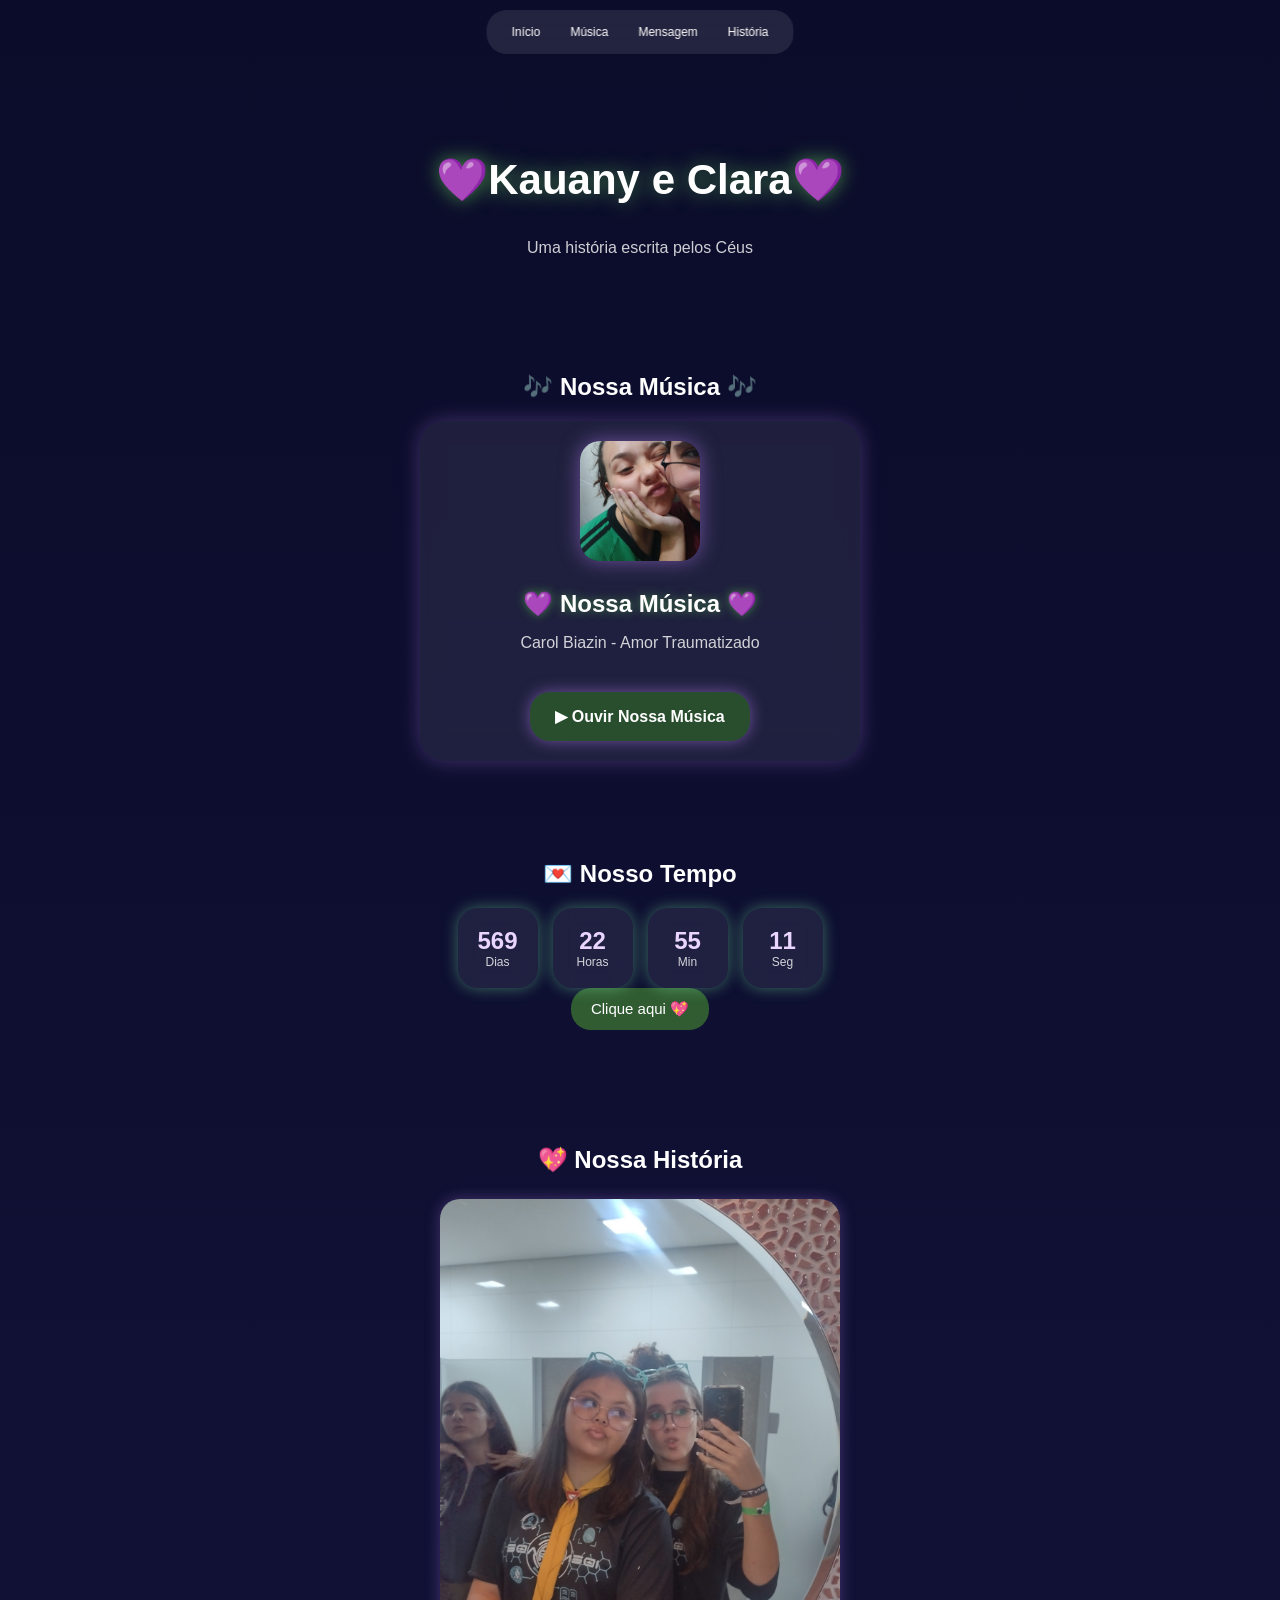
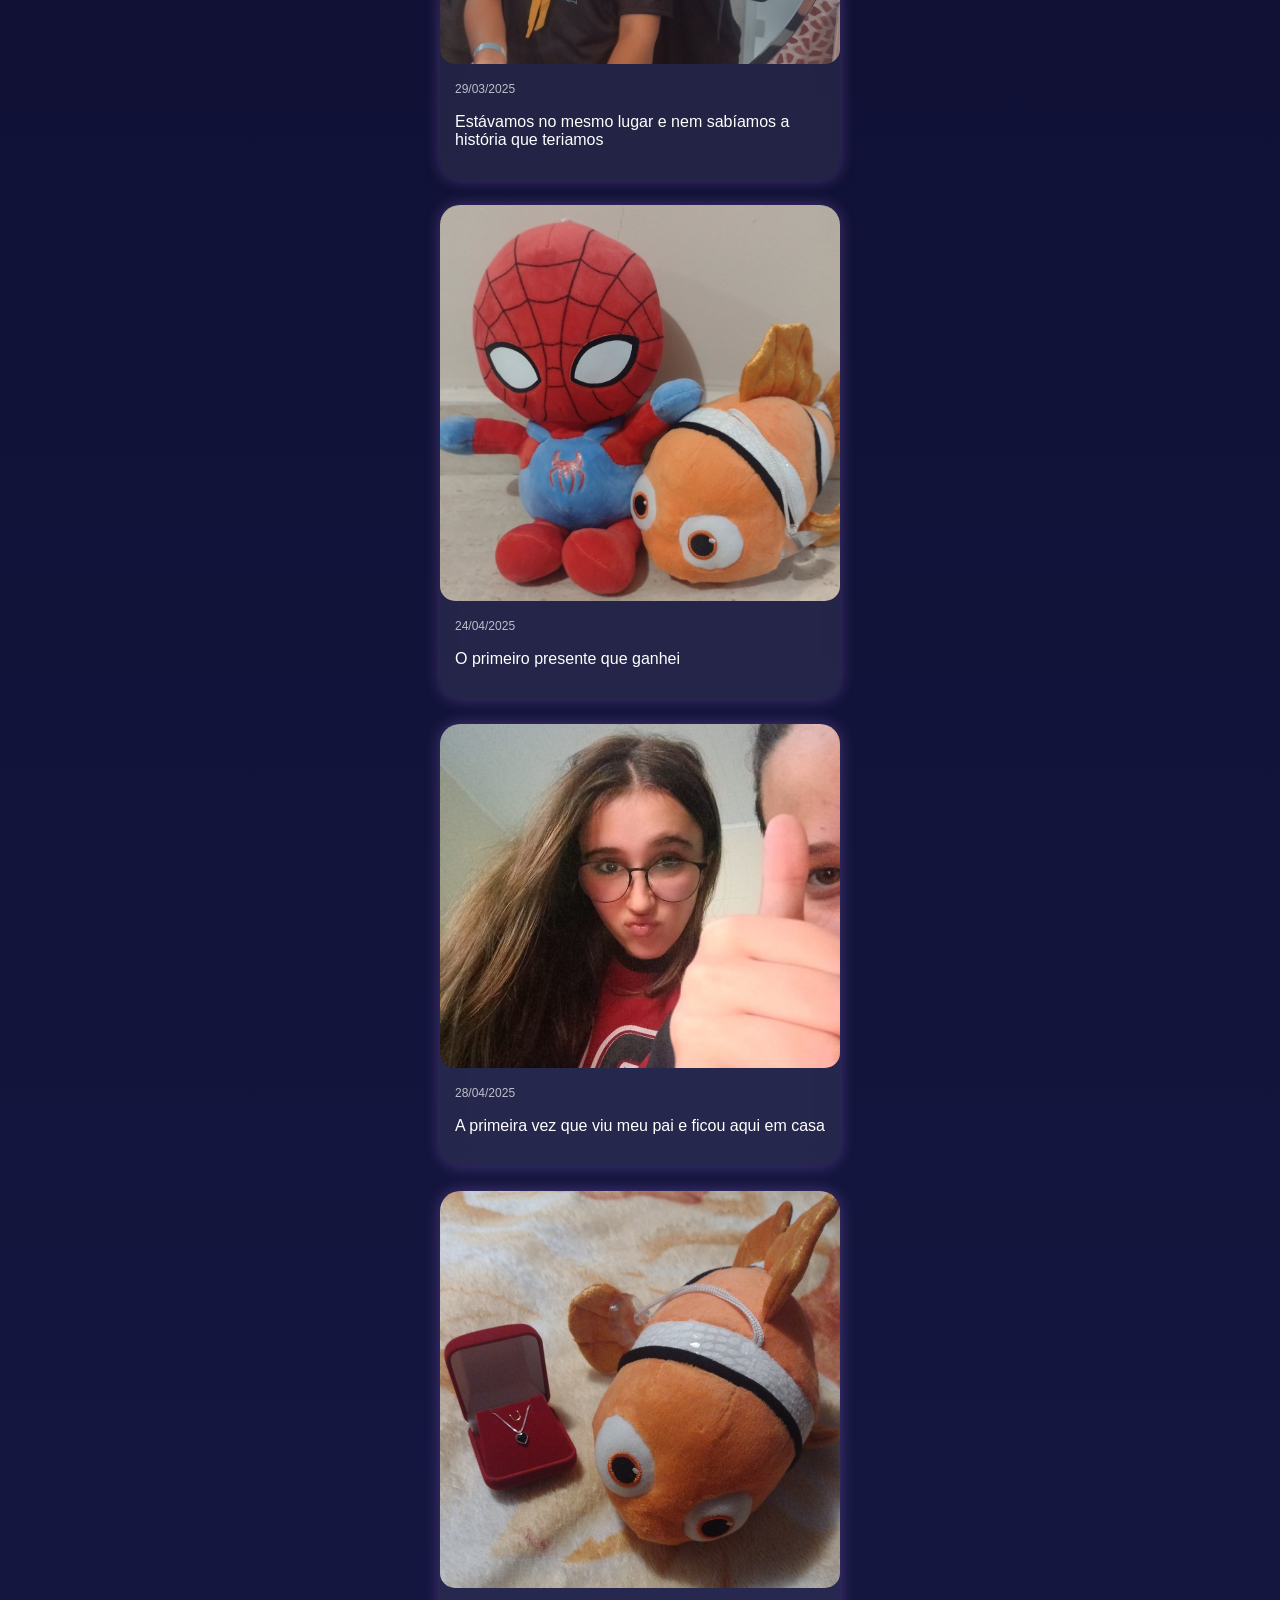
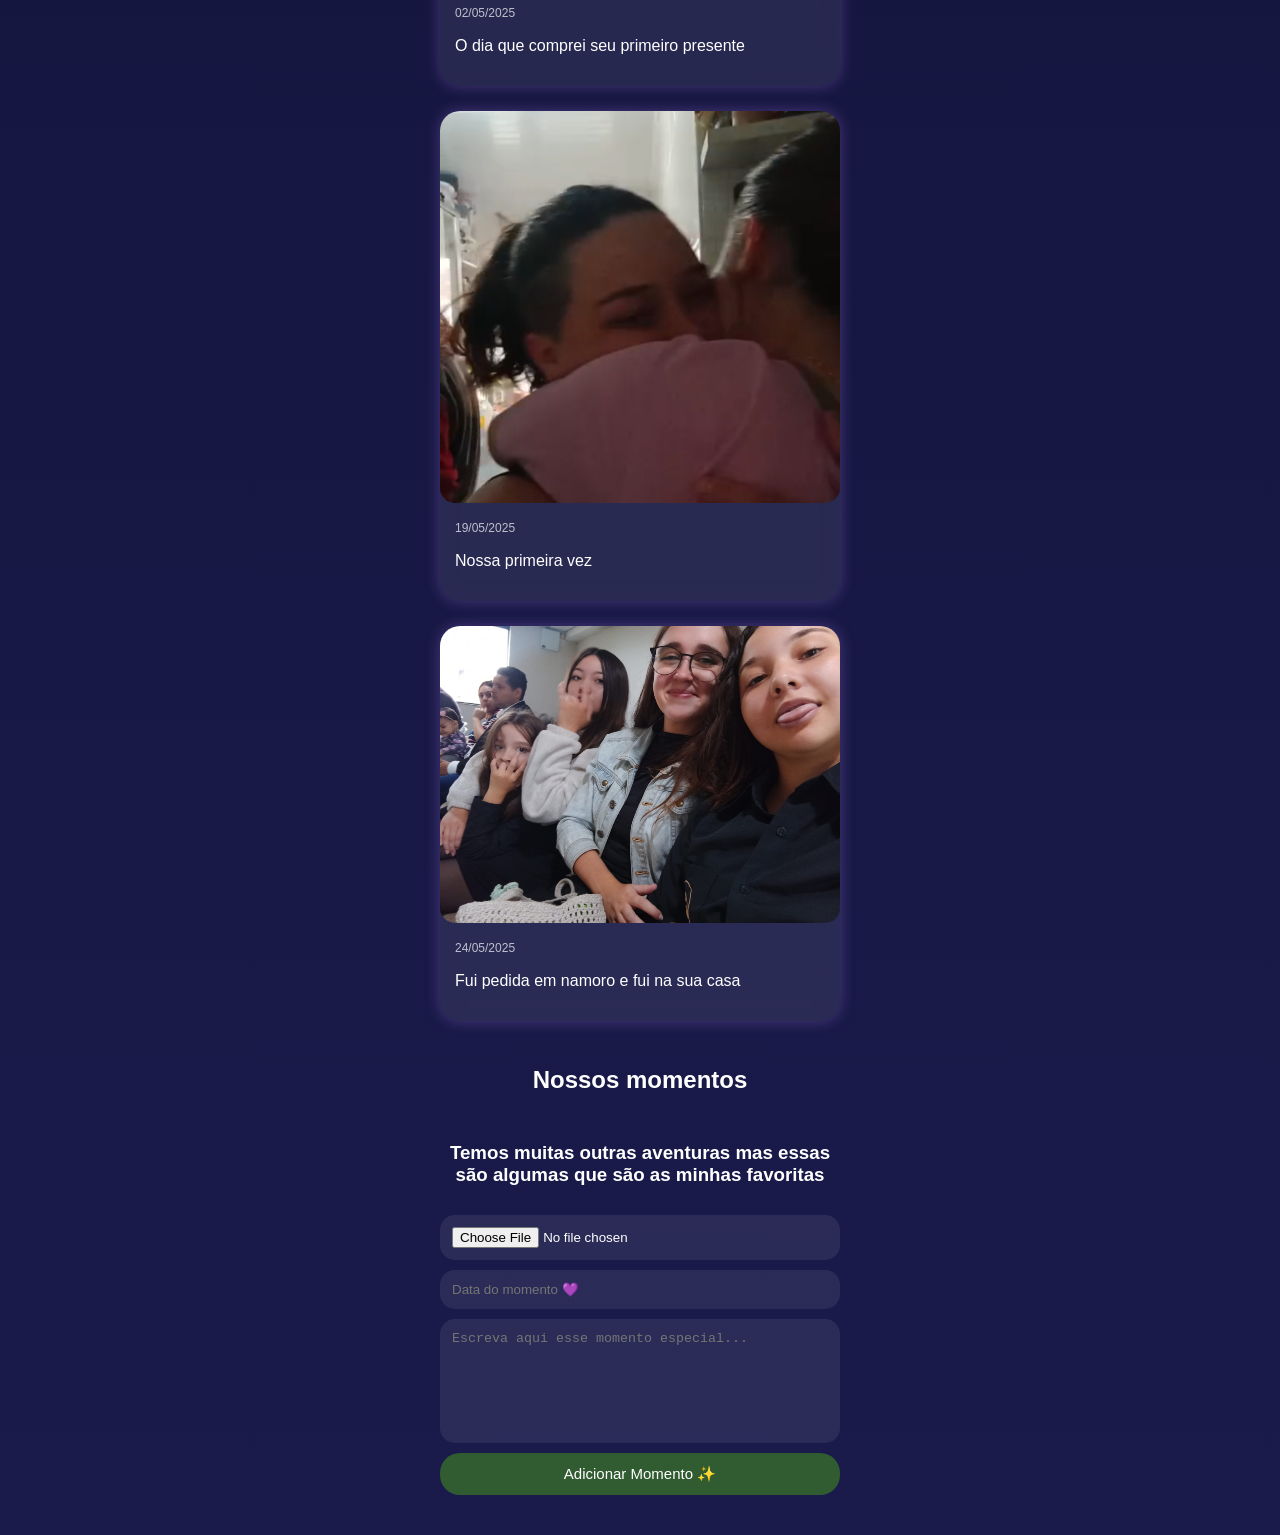
==== home.htm @ 556c8dc6 "Add files via upload" ====
<!DOCTYPE html>
<html lang="pt-br">
<head>
  <meta charset="UTF-8">
  <meta name="viewport" content="width=device-width, initial-scale=1.0">
  <title>💜 Nosso Amor</title>
  <link rel="stylesheet" href="style.css">
</head>
<body>

<!-- MENU -->
<div class="menu">
  <a href="#inicio">Início</a>
  <a href="#musica"> Música</a>
  <a href="#mensagem"> Mensagem</a>
  <a href="#historia"> História</a>
</div>

<!-- INÍCIO -->
<section id="inicio" class="secao inicio animar">
  <h1>💜Kauany e Clara💜</h1>
  <p class="subtitulo">Uma história escrita pelos Céus</p>
</section>

<!-- MÚSICA -->
<section id="musica" class="secao animar fade-left">

  <h2>🎶 Nossa Música 🎶</h2>

  <div class="youtube-box">

    <img src="img/5.jpg" class="youtube-capa">

    <h3>💜 Nossa Música 💜</h3>

    <p>Carol Biazin - Amor Traumatizado</p>
    <a 
  href="https://youtu.be/Yb9rPuGVSrU?si=oQ5qHIUNDb4w5OHf"
  target="_blank"
  class="youtube-btn"
>
  ▶ Ouvir Nossa Música
</a>
  </div>

</section>
<!-- MENSAGEM -->
<section id="mensagem" class="secao animar fade-right">
  <h2>💌 Nosso Tempo</h2>

  <div class="contador">

    <div class="tempo">
      <span id="dias">0</span>
      <p>Dias</p>
    </div>

    <div class="tempo">
      <span id="horas">0</span>
      <p>Horas</p>
    </div>

    <div class="tempo">
      <span id="minutos">0</span>
      <p>Min</p>
    </div>

    <div class="tempo">
      <span id="segundos">0</span>
      <p>Seg</p>
    </div>

  </div>
</div>
  <button onclick="mostrarMensagem()" class="btn-msg">
    Clique aqui 💖
  </button>

  <p id="texto"></p>
</section>

<!-- HISTÓRIA -->
<section id="historia" class="secao animar">
  <h2>💖 Nossa História</h2>

  <div class="momento animar visivel">
  <img src="img/1.jpg">

  <div class="conteudo-momento">
    <span class="data">29/03/2025</span>

    <p>
      Estávamos no mesmo lugar e nem sabíamos a história que teriamos
    </p>
  </div>
</div>

<div class="momento animar visivel">
  <img src="img/2.jpg">

  <div class="conteudo-momento">
    <span class="data">24/04/2025</span>

    <p>
      O primeiro presente que ganhei
    </p>
  </div>
</div>

<div class="momento animar visivel">
  <img src="img/3.jpg">

  <div class="conteudo-momento">
    <span class="data">28/04/2025</span>

    <p>
      A primeira vez que viu meu pai e ficou aqui em casa
    </p>
  </div>
</div>

<div class="momento animar visivel">
  <img src="img/8.jpg">

  <div class="conteudo-momento">
    <span class="data">02/05/2025</span>

    <p>
      O dia que comprei seu primeiro presente 
    </p>
  </div>
</div>

<div class="momento animar visivel">
  <img src="img/7.png">

  <div class="conteudo-momento">
    <span class="data">19/05/2025</span>

    <p>
      Nossa primeira vez
    </p>
  </div>
</div>

<div class="momento animar visivel">
  <img src="img/4.jpg">

  <div class="conteudo-momento">
    <span class="data">24/05/2025</span>

    <p>
      Fui pedida em namoro e fui na sua casa
    </p>
  </div>
</div>

  <!-- FORMULÁRIO -->
  <div class="formulario">
    <h2>Nossos momentos</h2>
          <h3>Temos muitas outras aventuras mas essas são algumas que são as minhas favoritas</h3>
    <input type="file" id="fotoInput" accept="image/*">

    <input type="text" id="dataInput" placeholder="Data do momento 💜">

    <textarea id="textoInput" placeholder="Escreva aqui esse momento especial..."></textarea>

    <button onclick="adicionarMomento()">
      Adicionar Momento ✨
    </button>
  </div>

  <!-- MOMENTOS -->
  <div id="listaMomentos"></div>
</section>

<script>
// MÚSICA
function toggleMusica() {
  const audio = document.getElementById("audio");
  const btn = document.querySelector(".play-btn");

  if (audio.paused) {
    audio.play();
    btn.innerHTML = "⏸";
  } else {
    audio.pause();
    btn.innerHTML = "▶";
  }
}

// DATA DO RELACIONAMENTO
const dataInicio = new Date("2025-05-15T00:00:00");

function atualizarContador() {

  const agora = new Date();

  const diferenca = agora - dataInicio;

  const dias = Math.floor(diferenca / (1000 * 60 * 60 * 24));

  const horas = Math.floor(
    (diferenca / (1000 * 60 * 60)) % 24
  );

  const minutos = Math.floor(
    (diferenca / (1000 * 60)) % 60
  );

  const segundos = Math.floor(
    (diferenca / 1000) % 60
  );

  document.getElementById("dias").innerHTML = dias;
  document.getElementById("horas").innerHTML = horas;
  document.getElementById("minutos").innerHTML = minutos;
  document.getElementById("segundos").innerHTML = segundos;
}

setInterval(atualizarContador, 1000);

atualizarContador();
// TEXTO
function mostrarMensagem() {
  const texto = "Eu te amo infinitamente 💖";
  const el = document.getElementById("texto");

  el.innerHTML = "";

  let i = 0;

  function digitar() {
    if (i < texto.length) {
      el.innerHTML += texto[i];
      i++;
      setTimeout(digitar, 50);
    }
  }

  digitar();
}

// SLIDESHOW
let index = 0;
const slides = document.querySelectorAll(".slide");

setInterval(() => {
  slides[index].classList.remove("active");

  index = (index + 1) % slides.length;

  slides[index].classList.add("active");
}, 3000);

// ANIMAÇÃO AO ROLAR
const elementos = document.querySelectorAll(".animar");

function animarScroll() {
  const alturaTela = window.innerHeight;

  elementos.forEach(el => {
    const posicao = el.getBoundingClientRect().top;

    if (posicao < alturaTela - 50) {
      el.classList.add("visivel");
    }
  });
}

window.addEventListener("scroll", animarScroll);
animarScroll();

// SALVAR MOMENTOS
let momentos = JSON.parse(localStorage.getItem("momentos")) || [];

function renderizarMomentos() {
  const lista = document.getElementById("listaMomentos");
  lista.innerHTML = "";

  momentos.forEach((momento, index) => {
    lista.innerHTML += `
      <div class="momento animar visivel">
        <img src="${momento.foto}">

        <div class="conteudo-momento">
          <span class="data">${momento.data}</span>

          <p>${momento.texto}</p>

          <button class="remover-btn" onclick="removerMomento(${index})">
            Remover 🗑
          </button>
        </div>
      </div>
    `;
  });
}

function adicionarMomento() {
  const foto = document.getElementById("fotoInput").files[0];
  const data = document.getElementById("dataInput").value;
  const texto = document.getElementById("textoInput").value;

  if (!foto || !data || !texto) {
    alert("Preencha tudo 💖");
    return;
  }

  const reader = new FileReader();

  reader.onload = function(e) {
    momentos.push({
      foto: e.target.result,
      data,
      texto
    });

    localStorage.setItem("momentos", JSON.stringify(momentos));

    renderizarMomentos();

    document.getElementById("fotoInput").value = "";
    document.getElementById("dataInput").value = "";
    document.getElementById("textoInput").value = "";
  }

  reader.readAsDataURL(foto);
}

function removerMomento(index) {
  momentos.splice(index, 1);

  localStorage.setItem("momentos", JSON.stringify(momentos));

  renderizarMomentos();
}

renderizarMomentos();
</script>

</body>
</html>
---- style.css ----
html {
  scroll-behavior: smooth;
}

body {
  margin: 0;
  font-family: Arial;
  background: linear-gradient(180deg, #0b0c2a, #1a1b4b);
  color: white;
  text-align: center;
}

/* MENU */
.menu {
  position: fixed;
  top: 10px;
  left: 50%;
  transform: translateX(-50%);
  background: rgba(255,255,255,0.1);
  backdrop-filter: blur(10px);
  padding: 10px 15px;
  border-radius: 20px;
  display: flex;
  gap: 10px;
  z-index: 10;
}

.menu a {
  color: white;
  text-decoration: none;
  font-size: 12px;
  padding: 5px 10px;
  border-radius: 10px;
}

.menu a:hover {
  background: #c084fc;
}

/* SEÇÕES */
.secao {
  padding: 60px 20px 20px;
}

section {
  scroll-margin-top: 70px;
}

/* início */
.inicio h1 {
  font-size: 40px;
  text-shadow: 0 0 20px #0d6802;
}

/* slideshow */
.slideshow {
  width: 250px;
  height: 250px;
  margin: auto;
  position: relative;
}

.slide {
  position: absolute;
  width: 100%;
  height: 100%;
  border-radius: 20px;
  object-fit: cover;
  opacity: 0;
  transition: 1s;
}

.slide.active {
  opacity: 1;
}

/* player */
.player {
  display: flex;
  align-items: center;
  gap: 10px;
  justify-content: center;
}

.capa {
  width: 60px;
  border-radius: 10px;
}

.play-btn {
  background: #5f8949;
  border: none;
  border-radius: 50%;
  width: 40px;
  height: 40px;
  color: white;
}

/* botão */
.btn-msg {
  padding: 10px 20px;
  border-radius: 20px;
  border: none;
  background: #3b6838;
  color: white;
}

/* história */
.momento {
  margin: 20px;
}

.momento img {
  width: 90%;
  border-radius: 15px;
}

/* ANIMAÇÕES */
.animar {
  opacity: 0;
  transform: translateY(30px);
  transition: 0.8s;
}

.animar.visivel {
  opacity: 1;
  transform: translateY(0);
}

.fade-left {
  transform: translateX(-30px);
}

.fade-right {
  transform: translateX(30px);
}

.fade-left.visivel,
.fade-right.visivel {
  transform: translateX(0);
}
html {
  scroll-behavior: smooth;
}

body {
  margin: 0;
  font-family: Arial, sans-serif;
  background: linear-gradient(180deg, #0b0c2a, #1a1b4b);
  color: white;
  text-align: center;
}

/* MENU */
.menu {
  position: fixed;
  top: 10px;
  left: 50%;
  transform: translateX(-50%);

  background: rgba(255,255,255,0.1);
  backdrop-filter: blur(10px);

  padding: 10px 15px;
  border-radius: 20px;

  display: flex;
  gap: 10px;

  z-index: 10;
}

.menu a {
  color: white;
  text-decoration: none;
  font-size: 12px;

  padding: 5px 10px;
  border-radius: 10px;

  transition: 0.3s;
}

.menu a:hover {
  background: #4f9858;
}

/* SEÇÕES */
.secao {
  padding: 60px 20px 20px;
}

section {
  scroll-margin-top: 70px;
}

/* INÍCIO */
.inicio {
  padding-top: 120px;
}

.inicio h1 {
  font-size: 42px;
  text-shadow: 0 0 20px #468447;

  animation: brilho 2s infinite alternate;
}

.subtitulo {
  opacity: 0.8;
}

@keyframes brilho {
  from {
    text-shadow: 0 0 10px #049909;
  }

  to {
    text-shadow: 0 0 25px #518a51;
  }
}

/* SLIDESHOW */
.slideshow {
  width: 260px;
  height: 260px;

  margin: auto;
  position: relative;
}

.slide {
  position: absolute;

  width: 100%;
  height: 100%;

  object-fit: cover;
  border-radius: 20px;

  opacity: 0;
  transition: 1s;

  box-shadow: 0 0 20px rgba(132, 252, 136, 0.5);
}

.slide.active {
  opacity: 1;
}

/* PLAYER */
.player {
  display: flex;
  align-items: center;
  justify-content: center;

  gap: 10px;

  background: rgba(255,255,255,0.08);

  padding: 15px;
  border-radius: 20px;

  width: 90%;
  max-width: 350px;

  margin: auto;
}

.capa {
  width: 60px;
  height: 60px;

  object-fit: cover;
  border-radius: 15px;
}

.info {
  text-align: left;
}

.play-btn {
  width: 45px;
  height: 45px;

  border: none;
  border-radius: 50%;

  background: #5aa26e;
  color: white;

  font-size: 18px;
}
/* CONTADOR */
.contador-box {
  margin-top: 30px;
}

.contador-box h2 {
  margin-bottom: 20px;
  font-size: 28px;

  text-shadow: 0 0 15px #46834d;
}

.contador {
  display: flex;
  justify-content: center;
  gap: 15px;

  flex-wrap: wrap;
}

.tempo {
  background: rgba(255,255,255,0.08);

  width: 80px;
  height: 80px;

  border-radius: 20px;

  display: flex;
  flex-direction: column;
  justify-content: center;
  align-items: center;

  backdrop-filter: blur(10px);

  box-shadow: 0 0 15px rgba(132, 252, 172, 0.4);

  animation: flutuar 3s infinite ease-in-out;
}

.tempo span {
  font-size: 24px;
  font-weight: bold;

  color: #e9d5ff;
}

.tempo p {
  margin: 0;
  font-size: 12px;

  opacity: 0.8;
}

@keyframes flutuar {
  0%,100% {
    transform: translateY(0);
  }

  50% {
    transform: translateY(-5px);
  }
}
/* BOTÃO */
.btn-msg,
.formulario button,
.remover-btn {
  border: none;

  padding: 12px 20px;
  border-radius: 20px;

  background: #315c32;
  color: white;

  font-size: 15px;
}

/* FORMULÁRIO */
.formulario {
  width: 90%;
  max-width: 400px;

  margin: 20px auto;

  display: flex;
  flex-direction: column;
  gap: 10px;
}

.formulario input,
.formulario textarea {
  padding: 12px;
  border-radius: 15px;
  border: none;

  background: rgba(255,255,255,0.08);
  color: white;
}

.formulario textarea {
  height: 100px;
  resize: none;
}

/* HISTÓRIA */
.momento {
  width: 90%;
  max-width: 400px;

  margin: 25px auto;

  background: rgba(255,255,255,0.08);

  border-radius: 20px;
  overflow: hidden;

  backdrop-filter: blur(10px);

  box-shadow: 0 0 15px rgba(192, 132, 252, 0.3);
}

.momento img {
  width: 100%;
  display: block;
}

.conteudo-momento {
  padding: 15px;
  text-align: left;
}

.data {
  font-size: 12px;
  opacity: 0.7;
}

.remover-btn {
  margin-top: 15px;
  width: 100%;
}

/* ANIMAÇÕES */
.animar {
  opacity: 0;
  transform: translateY(30px);

  transition: 0.8s;
}

.animar.visivel {
  opacity: 1;
  transform: translateY(0);
}

.fade-left {
  transform: translateX(-30px);
}

.fade-right {
  transform: translateX(30px);
}

.fade-left.visivel,
.fade-right.visivel {
  transform: translateX(0);
}
/* YOUTUBE PLAYER */
.youtube-box {

  width: 90%;
  max-width: 400px;

  margin: auto;

  background: rgba(255,255,255,0.08);

  padding: 20px;

  border-radius: 25px;

  backdrop-filter: blur(10px);

  box-shadow: 0 0 20px rgba(192,132,252,0.3);
}

.youtube-capa {

  width: 120px;
  height: 120px;

  object-fit: cover;

  border-radius: 20px;

  margin-bottom: 15px;

  box-shadow: 0 0 20px rgba(192,132,252,0.5);

  animation: girar 10s linear infinite;
}

.youtube-box h3 {

  margin: 10px 0 5px;

  font-size: 24px;

  text-shadow: 0 0 10px #407c45;
}

.youtube-box p {

  opacity: 0.8;

  margin-bottom: 20px;
}

.youtube-box iframe {

  border-radius: 20px;
}
.youtube-btn {

  display: inline-block;

  margin-top: 20px;
  padding: 15px 25px;

  background: #284e2e;
  color: white;

  border-radius: 20px;

  text-decoration: none;
  font-weight: bold;

  box-shadow: 0 0 15px rgba(192,132,252,0.5);

  transition: 0.3s;
}

.youtube-btn:hover {

  transform: scale(1.05);

  box-shadow: 0 0 25px rgba(42, 81, 60, 0.8);
}

/* animação */
@keyframes girar {

  from {
    transform: rotate(0deg);
  }

  to {
    transform: rotate(360deg);
  }
}
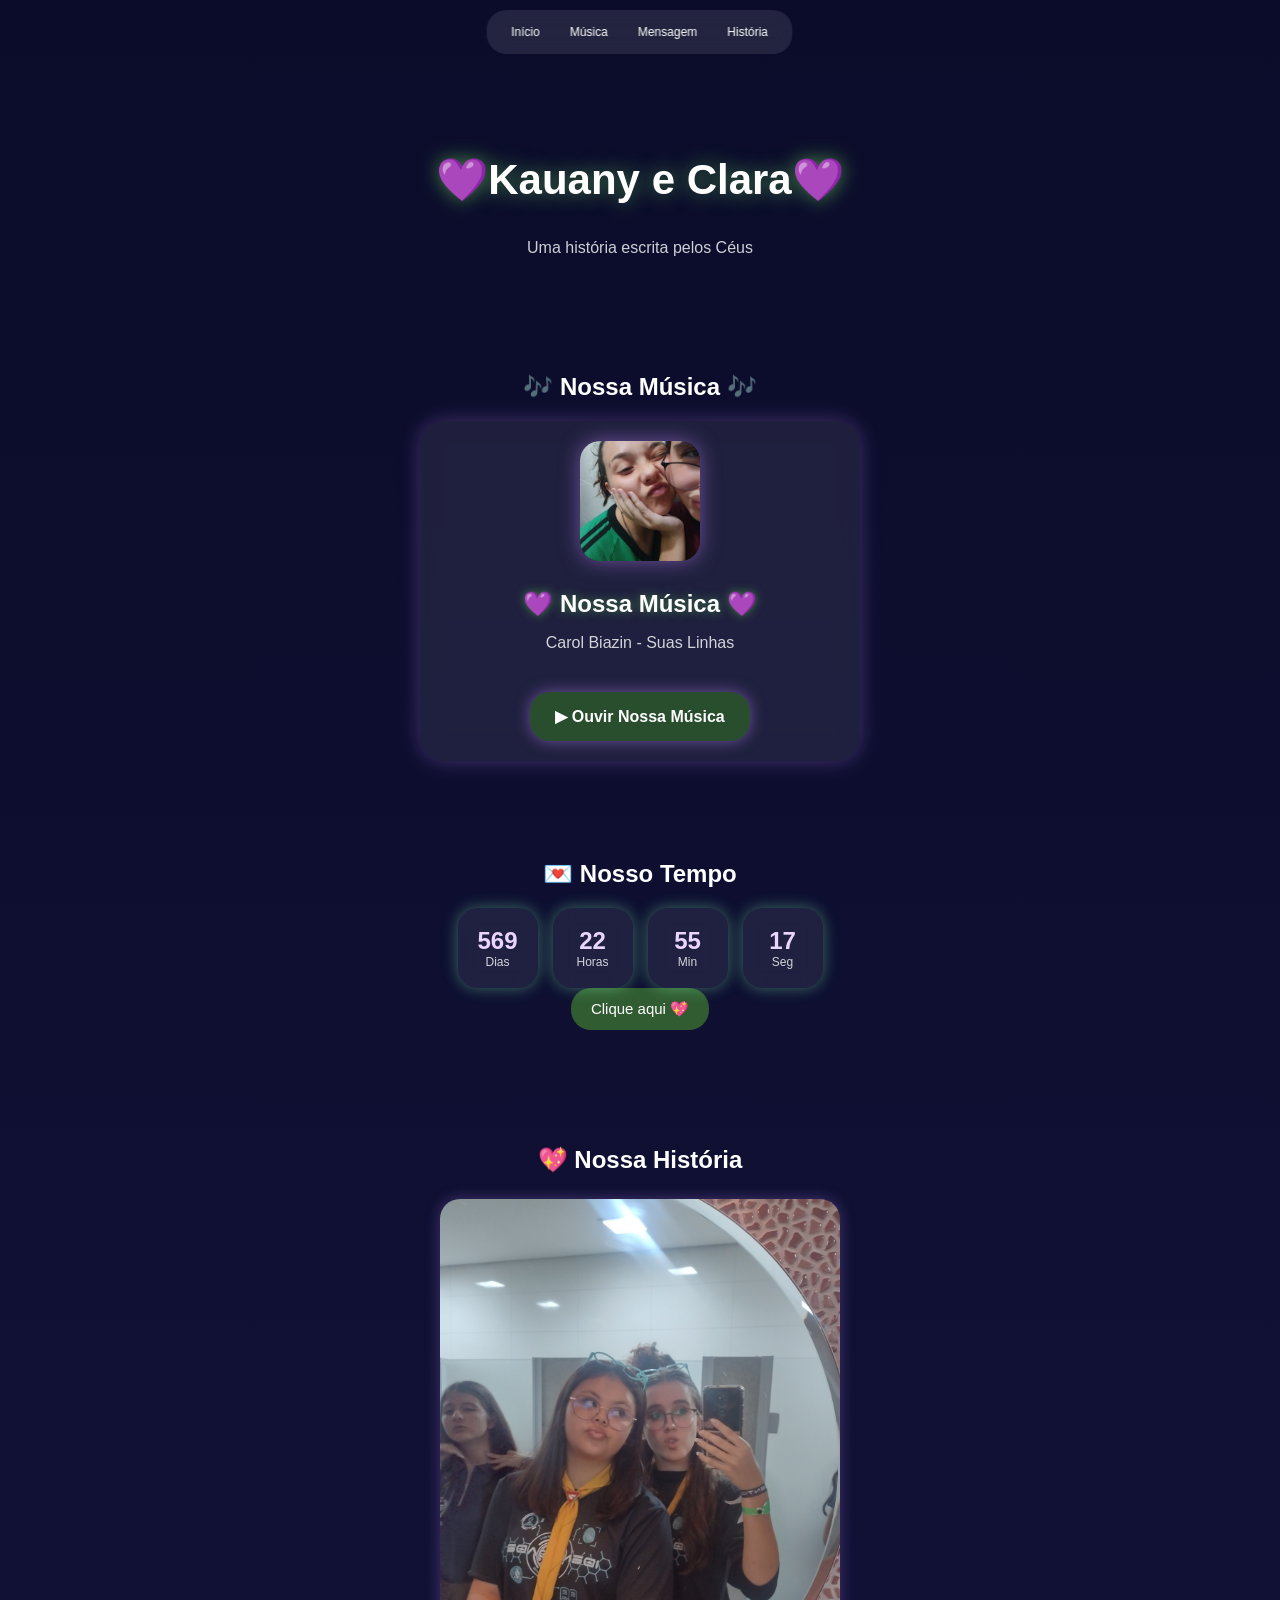
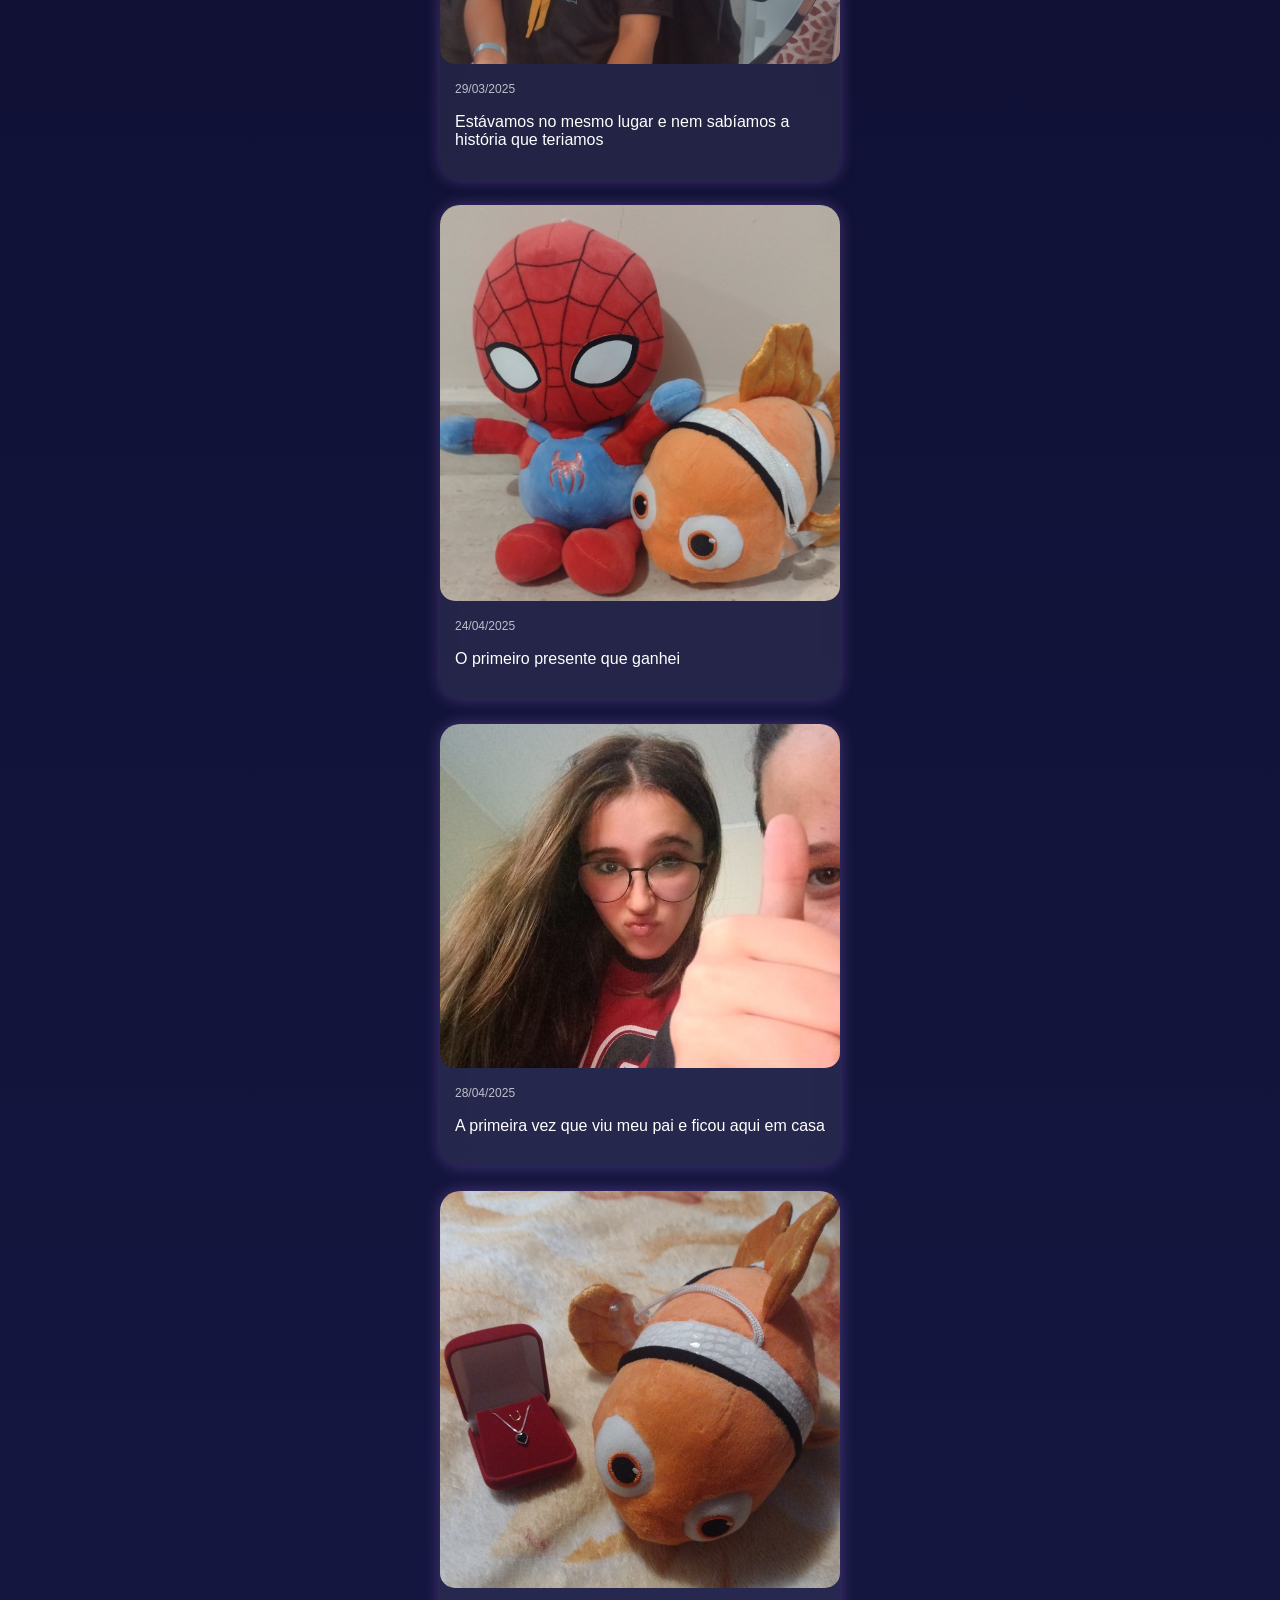
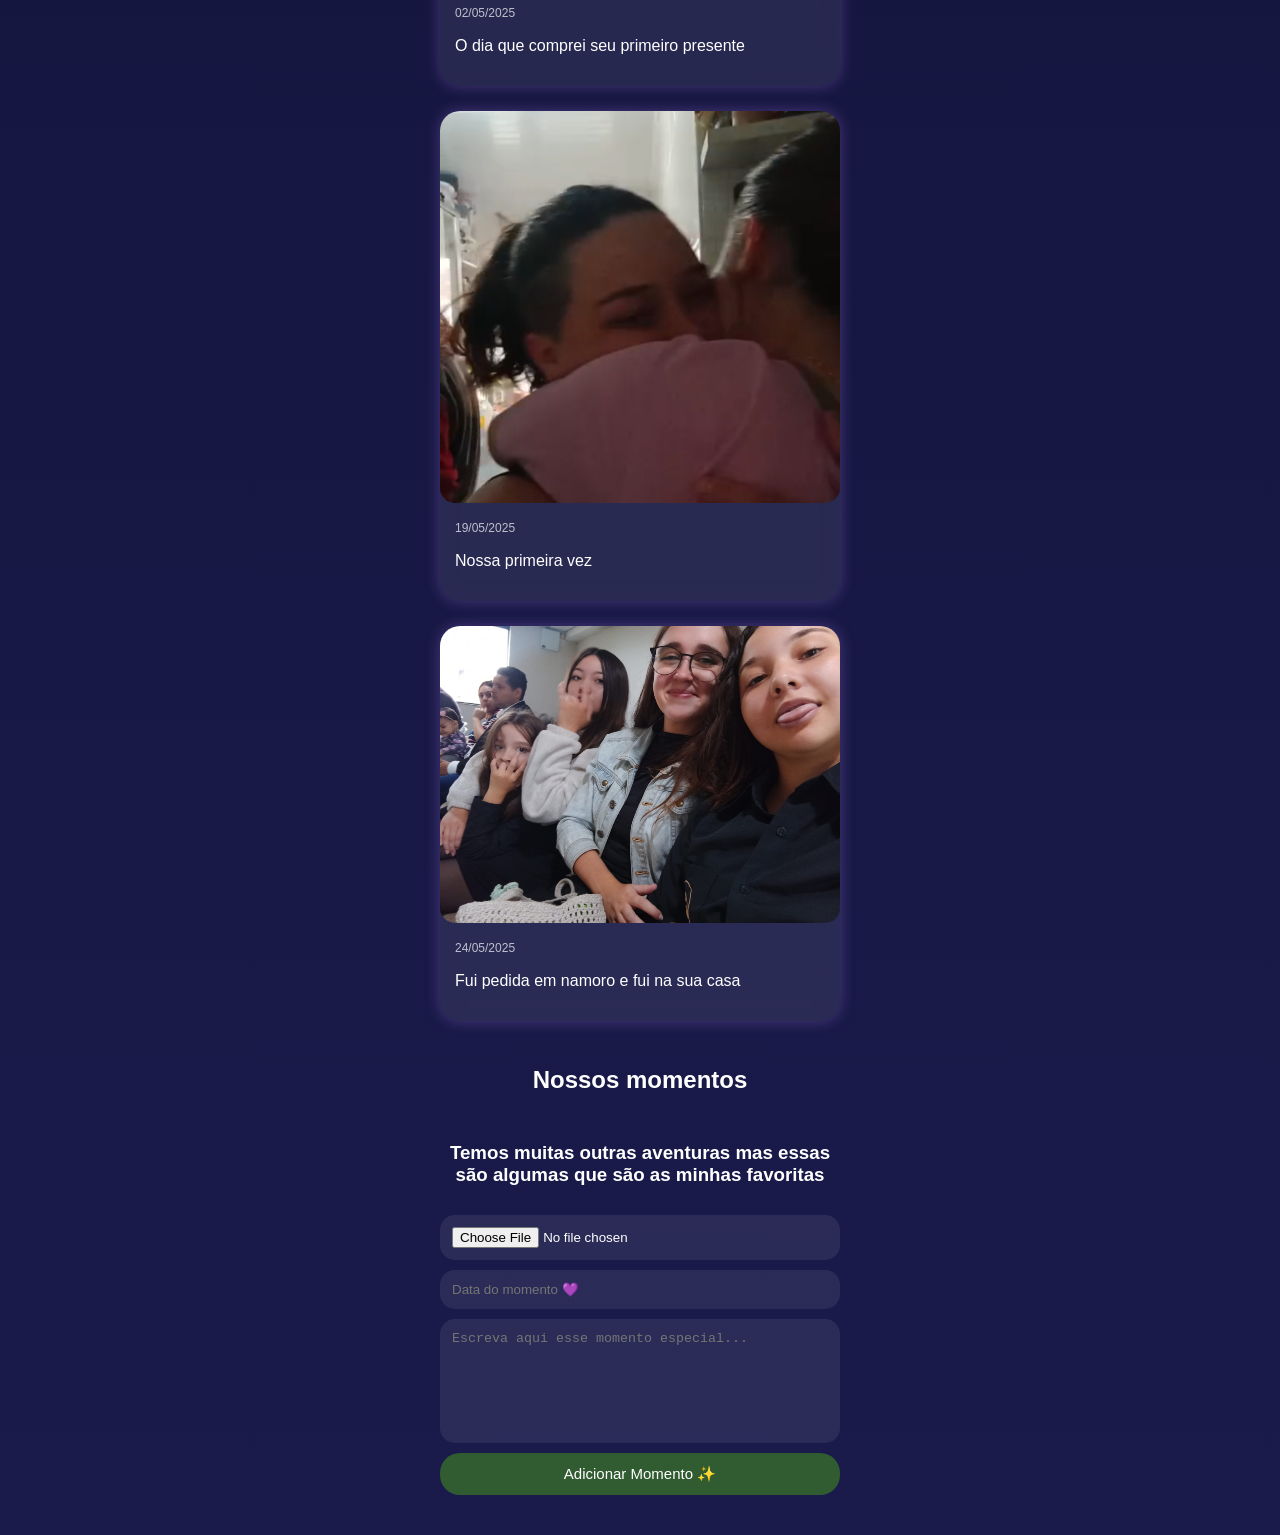
==== commit e364648d: "Add files via upload" ====
--- a/home.htm
+++ b/home.htm
@@ -34,7 +34,7 @@
 
     <h3>💜 Nossa Música 💜</h3>
 
-    <p>Carol Biazin - Amor Traumatizado</p>
+    <p>Carol Biazin - Suas Linhas</p>
     <a 
   href="https://youtu.be/Yb9rPuGVSrU?si=oQ5qHIUNDb4w5OHf"
   target="_blank"
